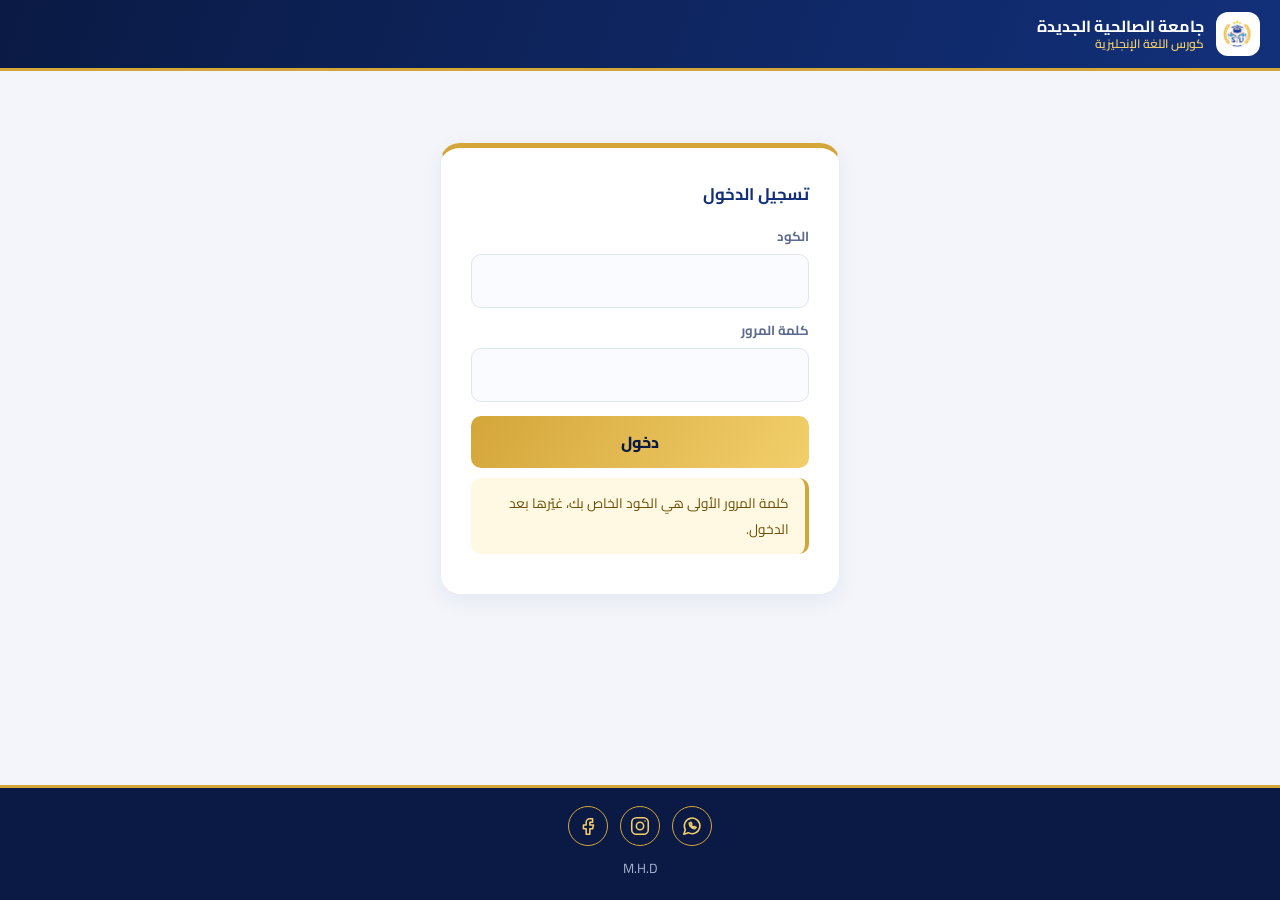
==== index.html @ 2a6f150b "Add files via upload" ====
<!doctype html><html lang="ar" dir="rtl"><head><meta charset="utf-8"><meta name="viewport" content="width=device-width,initial-scale=1"><meta name="color-scheme" content="light only"><meta name="theme-color" content="#17306b"><link rel="preconnect" href="https://fonts.googleapis.com"><link rel="preconnect" href="https://fonts.gstatic.com" crossorigin><link href="https://fonts.googleapis.com/css2?family=Cairo:wght@400;600;700&display=swap" rel="stylesheet"><link rel="stylesheet" href="assets/css/style.css?v=40"><title>تسجيل الدخول</title></head><body class="auth"><main><div class="card login"><h3>تسجيل الدخول</h3>
<label>الكود</label><input id="c" inputmode="numeric" autocomplete="username" autocapitalize="off" autocorrect="off" spellcheck="false"><label>كلمة المرور</label><input id="p" type="password" autocomplete="current-password">
<button class="btn" id="go" style="width:100%">دخول</button><p class="msg" style="font-size:.85rem">كلمة المرور الأولى هي الكود الخاص بك، غيّرها بعد الدخول.</p></div></main>
<script src="assets/js/app.js?v=41"></script><script>shell(null);
const home={student:'student.html',lecturer:'lecturer.html',admin:'admin.html',assistant:'admin.html',affairs:'admin.html'};
function choose(u){const rs=u.roles||[u.role];if(rs.length<2){localStorage.setItem('u',JSON.stringify(u));location=home[u.role];return}document.querySelector('.login').innerHTML='<h3>اختر الدخول بصفة</h3>'+rs.map(r=>`<button class="btn" style="width:100%;margin:6px 0" data-r="${r}">${ROLE[r]}</button>`).join('');document.querySelectorAll('[data-r]').forEach(k=>k.onclick=()=>{u.role=k.dataset.r;localStorage.setItem('u',JSON.stringify(u));location=home[u.role]})}
(function(){const u=me();if(!u)return;let L=[];try{const t=Date.now();L=JSON.parse(sessionStorage.getItem('rdl')||'[]').filter(x=>t-x<8000);L.push(t);sessionStorage.setItem('rdl',JSON.stringify(L))}catch(e){}if(L.length>3||!home[u.role]){localStorage.removeItem('u');try{sessionStorage.removeItem('rdl')}catch(e){}return}location.replace(home[u.role])})();addEventListener('pageshow',e=>{if(e.persisted)document.body.classList.add('rdy')});
(function(){if(me())return;const go=()=>document.body.classList.add('rdy');Promise.race([document.fonts?document.fonts.ready:0,new Promise(r=>setTimeout(r,800))]).then(go,go)})();
$('#go').onclick=async()=>{try{const u=await rpc('login',{p_code:$('#c').value.trim(),p_pass:$('#p').value});if(!u)return alert('الكود أو كلمة المرور غير صحيحة');choose(u)}catch(e){alert('تعذر الاتصال: '+e.message)}}</script></body></html>
---- assets/css/style.css ----
:root{--n1:#0a1a44;--n2:#12307a;--g:#d4a63a;--g2:#f2cf6b;--line:#e1e6f2;--mut:#5d6b8f;color-scheme:light only}
*{box-sizing:border-box;-webkit-tap-highlight-color:transparent}
html,body{margin:0;font-family:'Cairo',Tahoma,sans-serif;color:#0a1a44;background:#f3f5fb;-webkit-text-size-adjust:100%}
html{height:100%}
body{min-height:100%;padding-top:calc(71px + env(safe-area-inset-top,0px));display:flex;flex-direction:column;background-color:#f3f5fb}
svg{flex:none;display:block}
header{background:#0a1a44;background:linear-gradient(110deg,#0a1a44,#12307a);color:#fff;height:calc(71px + env(safe-area-inset-top,0px));padding:env(safe-area-inset-top,0px) 20px 0;display:flex;align-items:center;gap:12px;position:fixed;top:0;left:0;right:0;z-index:30;border-bottom:3px solid #d4a63a}
header img{height:44px;width:44px;object-fit:contain;background:#fff;border-radius:12px;padding:3px}
header h1{font-size:1rem;margin:0;flex:1;line-height:1.25;color:#fff;font-weight:700}
header h1 small{display:block;color:#f2cf6b;font-weight:600;font-size:.76rem}
.who{line-height:1.2;text-align:right}.who b{display:block;font-size:.92rem}.who small{color:#f2cf6b;font-size:.72rem}
.bell,.out,.menu{display:flex;align-items:center;gap:6px;background:#ffffff18;border:1px solid #ffffff2e;color:#fff;border-radius:10px;padding:8px 10px;font:inherit;cursor:pointer}
.menu{display:none}
.bell b{background:#d4a63a;color:#0a1a44;border-radius:10px;padding:0 7px;font-size:.75rem}
main{flex:1;width:100%;max-width:1060px;margin:0 auto;padding:24px 18px 32px}
h2.pt{margin:0 0 18px;font-size:1.3rem;color:#0a1a44}
/* ===== الأدمن: قائمة جانبية ===== */
nav.side{position:fixed;top:calc(71px + env(safe-area-inset-top,0px));overscroll-behavior:contain;-webkit-overflow-scrolling:touch;bottom:0;right:0;width:252px;background:#0a1a44;padding:16px 12px;overflow-y:auto;z-index:20;display:flex;flex-direction:column;gap:3px}
nav.side button{display:flex;align-items:center;gap:12px;background:transparent;border:0;color:#b9c5e6;font:inherit;font-weight:600;font-size:.92rem;padding:11px 14px;border-radius:10px;cursor:pointer;text-align:right;border-inline-start:3px solid transparent}

nav.side button.on{background:#d4a63a1f;color:#f2cf6b;border-inline-start-color:#d4a63a}
body.has-side>main,body.has-side>footer{margin-right:252px;max-width:none;width:auto}
body.has-side main{padding:28px 32px 36px}
body.has-side #v{max-width:1080px}
.stats{display:grid;grid-template-columns:repeat(auto-fit,minmax(190px,1fr));gap:16px}
.stat{background:#fff;border-radius:14px;padding:22px;border:1px solid #e8ecf6;border-top:4px solid #d4a63a;box-shadow:0 6px 20px #0a1a440d}
.stat b{display:block;font-size:2.1rem;color:#12307a;line-height:1.1}.stat span{color:#5d6b8f;font-weight:600;font-size:.88rem}
/* ===== الطالب/المحاضر: بطاقات ===== */
.hero{background:#0a1a44;background:linear-gradient(120deg,#0a1a44,#12307a);color:#fff;border-radius:20px;padding:26px 24px;margin-bottom:20px;border-bottom:4px solid #d4a63a}
.hero small{color:#f2cf6b;font-weight:600}.hero h2{margin:4px 0 6px;font-size:1.5rem;color:#fff}.hero span{color:#c9d3ef;font-size:.86rem}
.tiles{display:grid;grid-template-columns:repeat(auto-fill,minmax(200px,1fr));gap:16px}
.tile{display:flex;flex-direction:column;align-items:flex-start;gap:6px;text-align:right;background:#fff;border:1px solid #e8ecf6;border-radius:18px;padding:20px;font:inherit;color:#0a1a44;cursor:pointer;box-shadow:0 6px 20px #0a1a440d;transition:transform .15s,box-shadow .15s}

.tile .ic{width:48px;height:48px;border-radius:14px;background:#0a1a44;color:#f2cf6b;display:grid;place-items:center;margin-bottom:6px}
.tile b{font-size:1.02rem}.tile small{color:#5d6b8f;font-size:.8rem;line-height:1.5}

.sh{display:flex;align-items:center;justify-content:space-between;gap:10px;margin-bottom:16px;padding-bottom:12px;border-bottom:2px solid #d4a63a}
.sh h2{margin:0}.x{background:#0a1a44;color:#fff;border:0;border-radius:10px;padding:9px 20px;font:inherit;font-weight:700;cursor:pointer}
/* ===== عام ===== */
.card{background:#fff;color:#0a1a44;border-radius:16px;padding:22px;margin-bottom:18px;box-shadow:0 6px 22px #0a1a440e;border:1px solid #e8ecf6}
.card h3{margin:0 0 14px;font-size:1.05rem;color:#12307a}
.card.gf{display:grid;grid-template-columns:repeat(auto-fit,minmax(230px,1fr));gap:4px 20px;align-items:start}
.card.gf>:not(.f){grid-column:1/-1}.f.fw{grid-column:1/-1}
label{display:block;font-size:.82rem;margin:10px 0 6px;color:#5d6b8f;font-weight:700}
input,select,textarea{width:100%;padding:11px 14px;border:1.5px solid #dfe4f1;border-radius:10px;font:inherit;background:#fafbfe;color:#0a1a44;-webkit-appearance:none;appearance:none;outline:0}
input:focus,select:focus,textarea:focus{border-color:#d4a63a;background:#fff}
input[type=checkbox]{width:auto;display:inline-block;accent-color:#12307a}
input[type=file]{background:#fff;border-style:dashed}
button.btn{background:#d4a63a;background:linear-gradient(120deg,#d4a63a,#f2cf6b);color:#0a1a44;border:0;border-radius:10px;padding:11px 24px;font:inherit;font-weight:800;cursor:pointer;margin:14px 0 0 8px}
button.btn.alt{background:#12307a;color:#fff}button.btn.no{background:#b3263f;color:#fff}button:disabled{opacity:.5}
.table{width:100%;border-collapse:collapse;font-size:.9rem}
.table th{background:#0a1a44;color:#f2cf6b;font-weight:700;white-space:nowrap}
.table th,.table td{padding:11px 12px;text-align:right}.table td{border-bottom:1px solid #e8ecf6}
.table tr:nth-child(even) td{background:#f8f9fd}.wrap{overflow-x:auto}
.pill{display:inline-block;padding:4px 12px;border-radius:999px;font-size:.78rem;background:#fbf1d3;color:#7a5a00;font-weight:700;margin:2px}
.ok{color:#0f8a5f}.bad{color:#b3263f}
.stud{display:flex;justify-content:space-between;align-items:center;padding:13px 16px;border-radius:12px;margin-bottom:10px;background:#fff;cursor:pointer;border:1.5px solid #e1e6f2}
.stud small{color:#5d6b8f}.stud.p{background:#fff8e3;border-color:#d4a63a;font-weight:700}
.msg{padding:12px 16px;border-radius:10px;background:#fff8e3;color:#6b4e00;margin:10px 0;font-size:.88rem;border-inline-start:4px solid #d4a63a}
.prof{text-align:center}.av{width:72px;height:72px;border-radius:50%;margin:0 auto 8px;background:#0a1a44;color:#f2cf6b;display:grid;place-items:center;font-size:2rem;font-weight:800;border:3px solid #d4a63a}
.kv{display:grid;grid-template-columns:auto 1fr;gap:8px 18px;text-align:right;background:#f8f9fd;border-radius:12px;padding:14px;margin:12px 0}.kv span{color:#5d6b8f}
.note{font-size:.8rem;color:#5d6b8f;text-align:right}.prof label,.prof input{text-align:right}
footer{background:#0a1a44;color:#aab4d4;text-align:center;padding:18px;border-top:3px solid #d4a63a}
.soc{display:flex;justify-content:center;gap:12px;margin-bottom:6px}.soc a{width:40px;height:40px;border-radius:50%;border:1.5px solid #d4a63a;color:#f2cf6b;display:grid;place-items:center}
body.auth main{display:flex;align-items:flex-start;justify-content:center;padding-top:max(24px,8vh)}
.login{width:100%;max-width:400px;margin:0 auto;padding:30px;border-radius:20px;border-top:5px solid #d4a63a}
.printhead{display:none}
@media(max-width:860px){.menu{display:flex}.who small{display:none}header h1{font-size:.86rem}
 nav.side{transform:translateX(105%);visibility:hidden;transition:transform .25s,visibility .25s;width:272px;box-shadow:-10px 0 30px #0006}body.open nav.side{transform:none;visibility:visible}
 body.has-side>main,body.has-side>footer{margin-right:0}body.has-side main{padding:18px 14px 28px}.tiles{grid-template-columns:1fr 1fr;gap:12px}.tile{padding:16px}}
@media print{header,footer,nav,.noprint,h2.pt{display:none!important}.printhead{display:flex;justify-content:space-between;align-items:center;margin-bottom:14px}body.has-side>main{margin:0}.card{box-shadow:none}}
.blockbar{display:flex;gap:14px;align-items:flex-start;background:#fde8ec;color:#8f1d33;border:1.5px solid #c62a47;border-inline-start:6px solid #c62a47;border-radius:14px;padding:16px;margin-bottom:18px}.blockbar span{display:block;font-size:.88rem;margin-top:2px}
details{margin-top:10px}summary{cursor:pointer;font-weight:700;color:#12307a}.dh{margin:20px 0 10px}
.dayh{background:#0a1a44;color:#f2cf6b;font-weight:800;font-size:1.1rem;padding:12px 18px;border-radius:12px;margin:26px 0 12px;border-inline-start:6px solid #d4a63a}
.perh{font-weight:700;color:#12307a;margin:16px 4px 10px;padding-bottom:6px;border-bottom:2px solid #d4a63a}.perh small{color:#5d6b8f;font-weight:600}
.sh2{display:flex;flex-wrap:wrap;gap:8px;align-items:center;margin-bottom:6px;font-size:1.02rem}.grid2{display:grid;grid-template-columns:repeat(auto-fit,minmax(220px,1fr));gap:0 18px;margin-bottom:10px}

.chip{display:inline-block;border:1.5px solid #d4a63a;background:#fff;color:#0a1a44;border-radius:999px;padding:7px 16px;font:inherit;font-weight:700;cursor:pointer;margin:4px 0 4px 6px;text-decoration:none}.chip.on{background:#0a1a44;color:#f2cf6b}
.srow{display:flex;flex-wrap:wrap;gap:16px;align-items:center;background:#fff;border:1.5px solid #e1e6f2;border-radius:12px;padding:12px 16px;margin-bottom:8px;cursor:pointer}
.sbody{margin:-2px 0 14px;padding:16px;background:#fff;border:1.5px solid #d4a63a;border-radius:12px}.dayh{scroll-margin-top:84px}
.stats{grid-template-columns:repeat(auto-fit,minmax(170px,1fr))}
body.has-side #v{max-width:none;display:grid;grid-template-columns:repeat(auto-fit,minmax(380px,1fr));gap:0 20px;align-items:start}
body.has-side #v>:not(.card),body.has-side #v>.card.wide{grid-column:1/-1}
@media(max-width:520px){body.has-side #v{grid-template-columns:1fr}}
@media print{body *{visibility:hidden!important}.printarea,.printarea *{visibility:visible!important}.printarea{position:absolute;top:0;right:0;left:0;width:100%}.printarea .printhead{display:flex!important;align-items:center;gap:16px;border-bottom:3px solid #d4a63a;padding-bottom:10px;margin-bottom:12px}.printarea .table th{background:#0a1a44!important;color:#f2cf6b!important;-webkit-print-color-adjust:exact;print-color-adjust:exact}.printarea .card{border:0}body.has-side>main{margin:0}}
.clk{cursor:pointer}.clk.on td{background:#fbf1d3!important}
.chk{display:inline-block;margin:6px 0 6px 16px;font-size:.88rem;color:#0a1a44;font-weight:600}
input[type=checkbox],input[type=radio]{-webkit-appearance:auto!important;appearance:auto!important;width:19px!important;height:19px;vertical-align:middle;margin-inline-end:6px;accent-color:#12307a}

/* ثبات iOS */
html,body{max-width:100%}main{overflow-x:clip}
input,select,textarea{font-size:16px}
@media(hover:hover){.tile:hover{transform:translateY(-3px);box-shadow:0 12px 28px #0a1a4420}nav.side button:hover{background:#ffffff10;color:#fff}.srow:hover{border-color:#d4a63a}.clk:hover td{background:#fff8e3!important}}
/* هيدر ثابت الارتفاع على الجوال: بدون التفاف نص يغيّر الارتفاع */
header h1{min-width:0;overflow:hidden}
header h1,header h1 small{white-space:nowrap;text-overflow:ellipsis;overflow:hidden}
@media(max-width:520px){header{gap:8px;padding-left:12px;padding-right:12px}header img{height:38px;width:38px}header h1{font-size:.74rem}header h1 small{font-size:.66rem}.who{max-width:84px;overflow:hidden;white-space:nowrap;text-overflow:ellipsis}.who b{font-size:.78rem;overflow:hidden;text-overflow:ellipsis}.bell,.out,.menu{padding:7px 8px}}

/* ثبات iOS: لا اعتماد على ارتفاع نافذة متغيّر، ومنع الزوم المزدوج */

/* عناوين مجموعات القائمة الجانبية */
nav.side .navg{color:#f2cf6b;font-size:.74rem;font-weight:800;letter-spacing:.3px;padding:14px 14px 4px;margin-top:8px;border-top:1px solid #ffffff1a;opacity:.9}
nav.side .navg:first-child{margin-top:0;border-top:0}
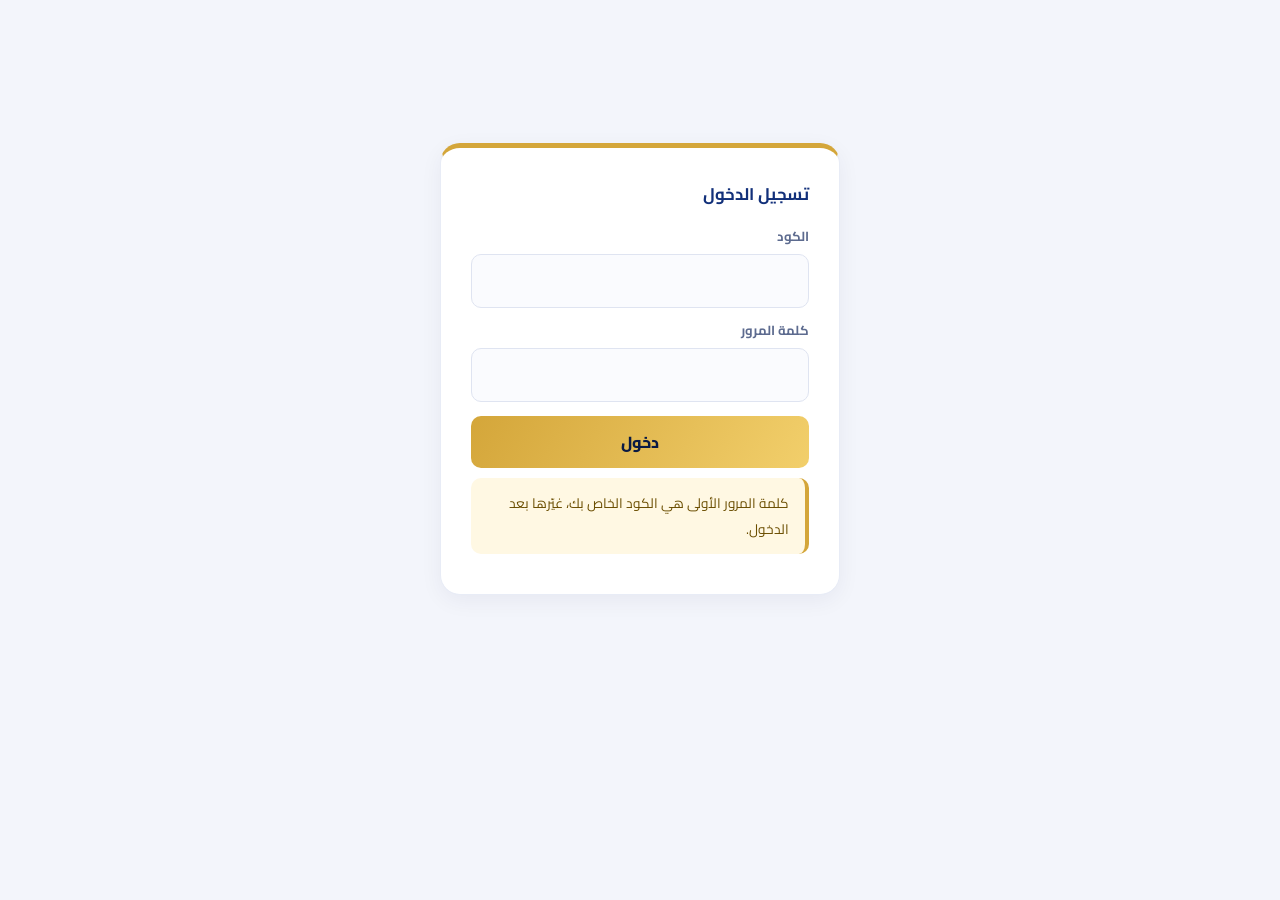
==== commit d01d3a36: "Add files via upload" ====
--- a/index.html
+++ b/index.html
@@ -1,9 +1,9 @@
 <!doctype html><html lang="ar" dir="rtl"><head><meta charset="utf-8"><meta name="viewport" content="width=device-width,initial-scale=1"><meta name="color-scheme" content="light only"><meta name="theme-color" content="#17306b"><link rel="preconnect" href="https://fonts.googleapis.com"><link rel="preconnect" href="https://fonts.gstatic.com" crossorigin><link href="https://fonts.googleapis.com/css2?family=Cairo:wght@400;600;700&display=swap" rel="stylesheet"><link rel="stylesheet" href="assets/css/style.css?v=40"><title>تسجيل الدخول</title></head><body class="auth"><main><div class="card login"><h3>تسجيل الدخول</h3>
 <label>الكود</label><input id="c" inputmode="numeric" autocomplete="username" autocapitalize="off" autocorrect="off" spellcheck="false"><label>كلمة المرور</label><input id="p" type="password" autocomplete="current-password">
 <button class="btn" id="go" style="width:100%">دخول</button><p class="msg" style="font-size:.85rem">كلمة المرور الأولى هي الكود الخاص بك، غيّرها بعد الدخول.</p></div></main>
-<script src="assets/js/app.js?v=41"></script><script>shell(null);
+<script src="assets/js/core.js?v=1"></script><script>shell(null);
 const home={student:'student.html',lecturer:'lecturer.html',admin:'admin.html',assistant:'admin.html',affairs:'admin.html'};
 function choose(u){const rs=u.roles||[u.role];if(rs.length<2){localStorage.setItem('u',JSON.stringify(u));location=home[u.role];return}document.querySelector('.login').innerHTML='<h3>اختر الدخول بصفة</h3>'+rs.map(r=>`<button class="btn" style="width:100%;margin:6px 0" data-r="${r}">${ROLE[r]}</button>`).join('');document.querySelectorAll('[data-r]').forEach(k=>k.onclick=()=>{u.role=k.dataset.r;localStorage.setItem('u',JSON.stringify(u));location=home[u.role]})}
 (function(){const u=me();if(!u)return;let L=[];try{const t=Date.now();L=JSON.parse(sessionStorage.getItem('rdl')||'[]').filter(x=>t-x<8000);L.push(t);sessionStorage.setItem('rdl',JSON.stringify(L))}catch(e){}if(L.length>3||!home[u.role]){localStorage.removeItem('u');try{sessionStorage.removeItem('rdl')}catch(e){}return}location.replace(home[u.role])})();addEventListener('pageshow',e=>{if(e.persisted)document.body.classList.add('rdy')});
 (function(){if(me())return;const go=()=>document.body.classList.add('rdy');Promise.race([document.fonts?document.fonts.ready:0,new Promise(r=>setTimeout(r,800))]).then(go,go)})();
-$('#go').onclick=async()=>{try{const u=await rpc('login',{p_code:$('#c').value.trim(),p_pass:$('#p').value});if(!u)return alert('الكود أو كلمة المرور غير صحيحة');choose(u)}catch(e){alert('تعذر الاتصال: '+e.message)}}</script></body></html>
+$('#go').onclick=async()=>{try{const u=await rpc('login',{p_code:$('#c').value.trim(),p_pass:$('#p').value});if(!u)return alert('الكود أو كلمة المرور غير صحيحة');choose(u)}catch(e){alert('تعذر الدخول: '+e.message)}}</script></body></html>
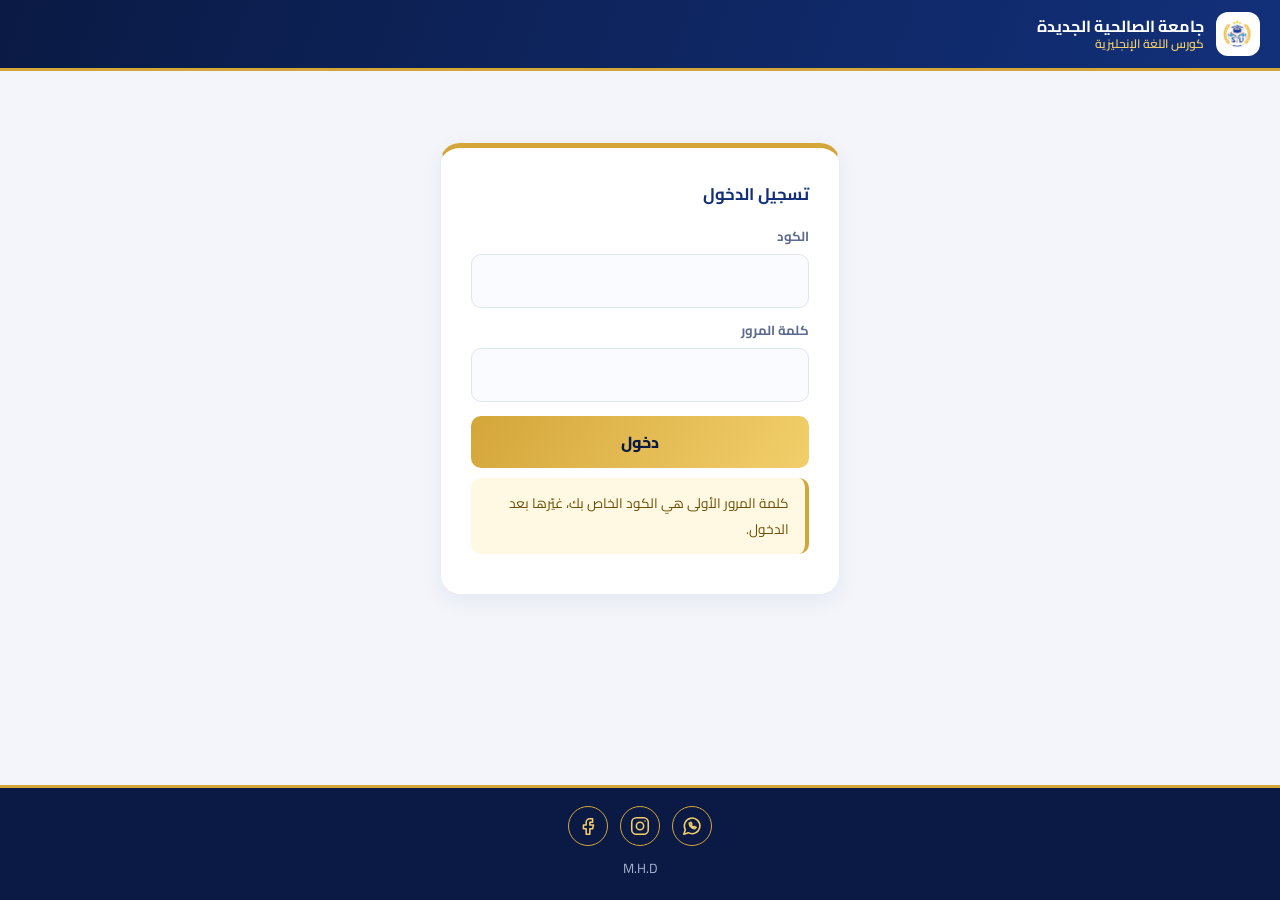
==== commit 8e576b91: "Add files via upload" ====
--- a/index.html
+++ b/index.html
@@ -1,9 +1,9 @@
 <!doctype html><html lang="ar" dir="rtl"><head><meta charset="utf-8"><meta name="viewport" content="width=device-width,initial-scale=1"><meta name="color-scheme" content="light only"><meta name="theme-color" content="#17306b"><link rel="preconnect" href="https://fonts.googleapis.com"><link rel="preconnect" href="https://fonts.gstatic.com" crossorigin><link href="https://fonts.googleapis.com/css2?family=Cairo:wght@400;600;700&display=swap" rel="stylesheet"><link rel="stylesheet" href="assets/css/style.css?v=40"><title>تسجيل الدخول</title></head><body class="auth"><main><div class="card login"><h3>تسجيل الدخول</h3>
 <label>الكود</label><input id="c" inputmode="numeric" autocomplete="username" autocapitalize="off" autocorrect="off" spellcheck="false"><label>كلمة المرور</label><input id="p" type="password" autocomplete="current-password">
 <button class="btn" id="go" style="width:100%">دخول</button><p class="msg" style="font-size:.85rem">كلمة المرور الأولى هي الكود الخاص بك، غيّرها بعد الدخول.</p></div></main>
-<script src="assets/js/core.js?v=1"></script><script>shell(null);
+<script src="assets/js/app.js?v=41"></script><script>shell(null);
 const home={student:'student.html',lecturer:'lecturer.html',admin:'admin.html',assistant:'admin.html',affairs:'admin.html'};
 function choose(u){const rs=u.roles||[u.role];if(rs.length<2){localStorage.setItem('u',JSON.stringify(u));location=home[u.role];return}document.querySelector('.login').innerHTML='<h3>اختر الدخول بصفة</h3>'+rs.map(r=>`<button class="btn" style="width:100%;margin:6px 0" data-r="${r}">${ROLE[r]}</button>`).join('');document.querySelectorAll('[data-r]').forEach(k=>k.onclick=()=>{u.role=k.dataset.r;localStorage.setItem('u',JSON.stringify(u));location=home[u.role]})}
 (function(){const u=me();if(!u)return;let L=[];try{const t=Date.now();L=JSON.parse(sessionStorage.getItem('rdl')||'[]').filter(x=>t-x<8000);L.push(t);sessionStorage.setItem('rdl',JSON.stringify(L))}catch(e){}if(L.length>3||!home[u.role]){localStorage.removeItem('u');try{sessionStorage.removeItem('rdl')}catch(e){}return}location.replace(home[u.role])})();addEventListener('pageshow',e=>{if(e.persisted)document.body.classList.add('rdy')});
 (function(){if(me())return;const go=()=>document.body.classList.add('rdy');Promise.race([document.fonts?document.fonts.ready:0,new Promise(r=>setTimeout(r,800))]).then(go,go)})();
-$('#go').onclick=async()=>{try{const u=await rpc('login',{p_code:$('#c').value.trim(),p_pass:$('#p').value});if(!u)return alert('الكود أو كلمة المرور غير صحيحة');choose(u)}catch(e){alert('تعذر الدخول: '+e.message)}}</script></body></html>
+$('#go').onclick=async()=>{try{const u=await rpc('login',{p_code:$('#c').value.trim(),p_pass:$('#p').value});if(!u)return alert('الكود أو كلمة المرور غير صحيحة');choose(u)}catch(e){alert('تعذر الاتصال: '+e.message)}}</script></body></html>
